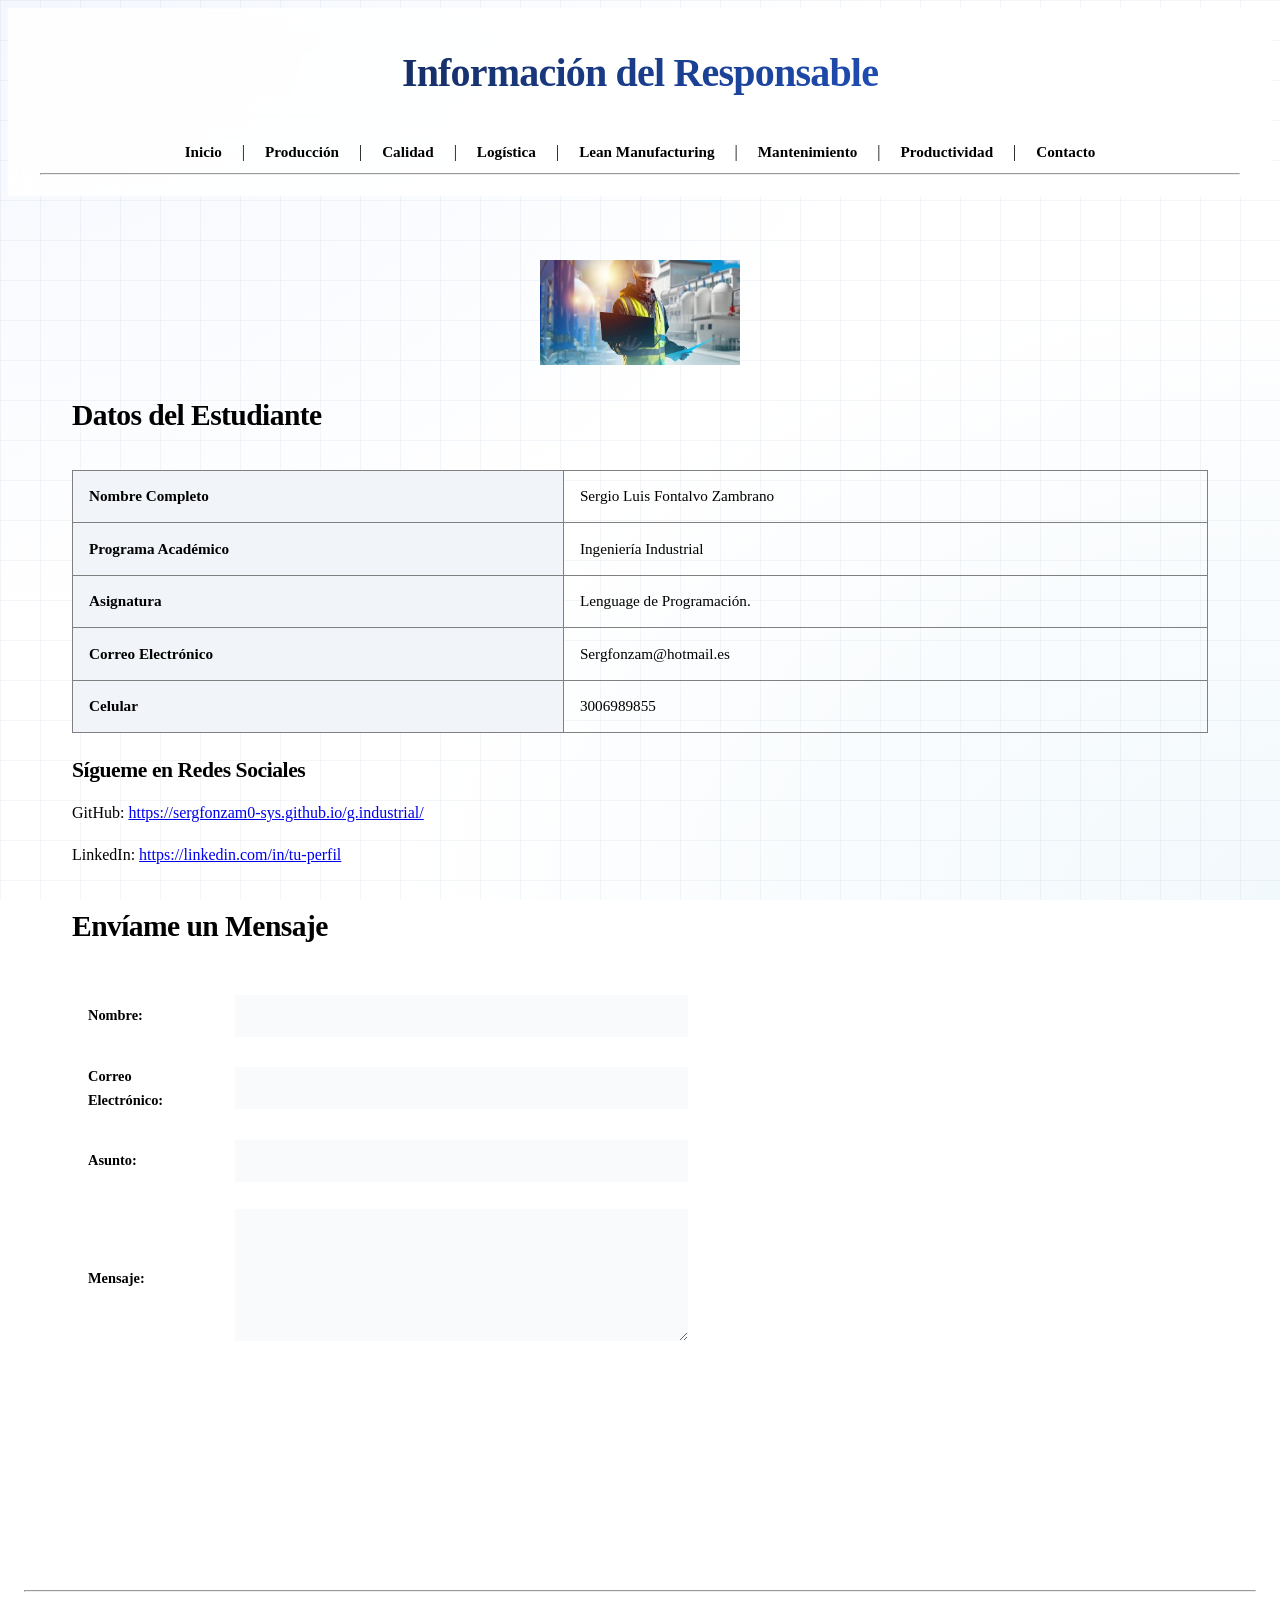
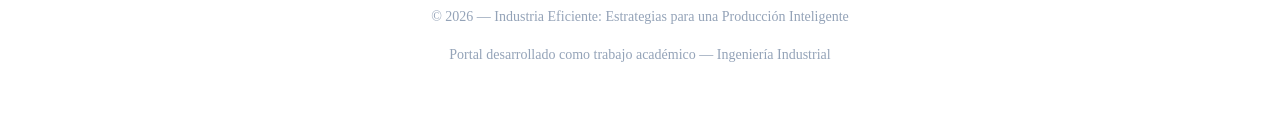
==== contacto.html @ 6571bad3 "Add files via upload" ====
<!DOCTYPE html>
<html lang="es">
<head>
    <meta charset="UTF-8">
    <meta name="viewport" content="width=device-width, initial-scale=1.0">
    <title>Contacto</title>
    <link rel="stylesheet" href="css/color.css">
</head>
<body>
    <header>
        <center><h1>Información del Responsable</h1></center>
    </header>

    <nav>
        <center>
            <a href="index.html">Inicio</a> |
            <a href="produccion.html">Producción</a> |
            <a href="calidad.html">Calidad</a> |
            <a href="logistica.html">Logística</a> |
            <a href="lean.html">Lean Manufacturing</a> |
            <a href="mantenimiento.html">Mantenimiento</a> |
            <a href="productividad.html">Productividad</a> |
            <a href="contacto.html">Contacto</a>
        </center>
        <hr>
    </nav>

    <main>
        <section>
            <center><img src="img/estudiante.jpg" alt="Foto del estudiante" width="200"></center>

            <h2>Datos del Estudiante</h2>
            <table border="1" cellpadding="8">
                <tr>
                    <th>Nombre Completo</th>
                    <td>Sergio Luis Fontalvo Zambrano</td>
                </tr>
                <tr>
                    <th>Programa Académico</th>
                    <td>Ingeniería Industrial</td>
                </tr>
                <tr>
                    <th>Asignatura</th>
                    <td>Lenguage de Programación.</td>
                </tr>
                <tr>
                    <th>Correo Electrónico</th>
                    <td>Sergfonzam@hotmail.es</td>
                </tr>
                <tr>
                    <th>Celular</th>
                    <td>3006989855</td>
                </tr>
            </table>

            <h3>Sígueme en Redes Sociales</h3>
            <p>GitHub: <a href="#">https://sergfonzam0-sys.github.io/g.industrial/</a></p>
            <p>LinkedIn: <a href="#">https://linkedin.com/in/tu-perfil</a></p>

            <h2>Envíame un Mensaje</h2>
            <form action="#" method="post">
                <table>
                    <tr>
                        <td><label for="nombre">Nombre:</label></td>
                        <td><input type="text" id="nombre" name="nombre" size="45" required></td>
                    </tr>
                    <tr>
                        <td><label for="correo">Correo Electrónico:</label></td>
                        <td><input type="email" id="correo" name="correo" size="45" required></td>
                    </tr>
                    <tr>
                        <td><label for="asunto">Asunto:</label></td>
                        <td><input type="text" id="asunto" name="asunto" size="45" required></td>
                    </tr>
                    <tr>
                        <td><label for="mensaje">Mensaje:</label></td>
                        <td><textarea id="mensaje" name="mensaje" rows="6" cols="47" required></textarea></td>
                    </tr>
                    <tr>
                        <td></td>
                        <td><input type="submit" value="Enviar Mensaje"></td>
                    </tr>
                </table>
            </form>
        </section>
    </main>

    <footer>
        <hr>
        <center>
            <p>© 2026 — Industria Eficiente: Estrategias para una Producción Inteligente</p>
            <p>Portal desarrollado como trabajo académico — Ingeniería Industrial</p>
        </center>
    </footer>
</body>
</html>
---- css/color.css ----
/* ==========================================================================
HOJA DE ESTILOS MODERNA - INGENIERÍA INDUSTRIAL & GESTIÓN DE PROCESOS
========================================================================== */

/* 1. IMPORTACIÓN DE FUENTES */
@import url('https://fonts.googleapis.com/css2?family=Inter:wght@300;400;500;600;700&family=Outfit:wght@400;500;600;700;800&display=swap');

/* 2. VARIABLES GLOBALES (PALETA INDUSTRIAL Y UX) /
:root {
/ Fuentes */
--font-heading: 'Outfit', -apple-system, BlinkMacSystemFont, sans-serif;
--font-body: 'Inter', -apple-system, BlinkMacSystemFont, sans-serif;

/* Colores Principales (Ingeniería & Calidad) /
--primary-color: #0f172a;       / Azul Noche / Industrial /
--primary-accent: #2563eb;      / Azul Ingenieril /
--secondary-accent: #0284c7;    / Azul Procesos /
--success-color: #10b981;      / Verde Calidad / Efficiency /
--warning-color: #f59e0b;      / Amarillo Mantenimiento */

/* Neutrales & Fondos */
--bg-main: #f8fafc;
--bg-card: #ffffff;
--text-primary: #1e293b;
--text-secondary: #64748b;
--text-muted: #94a3b8;
--border-color: #e2e8f0;

/* Sombras y Efectos Elevados */
--shadow-sm: 0 1px 2px 0 rgb(0 0 0 / 0.05);
--shadow-md: 0 4px 6px -1px rgb(0 0 0 / 0.1), 0 2px 4px -2px rgb(0 0 0 / 0.1);
--shadow-lg: 0 10px 15px -3px rgb(0 0 0 / 0.1), 0 4px 6px -4px rgb(0 0 0 / 0.1);
--shadow-glow: 0 0 20px rgba(37, 99, 235, 0.15);

/* Transiciones y Bordes */
--radius-sm: 6px;
--radius-md: 12px;
--radius-lg: 18px;
--transition: all 0.3s cubic-bezier(0.4, 0, 0.2, 1);
}

/* 3. RESET Y FONDOS GENERALES */

{
margin: 0;
padding: 0;
box-sizing: border-box;
}

body {
font-family: var(--font-body);
font-size: 1rem;
line-height: 1.6;
color: var(--text-primary);
/* Fondo moderno técnico con retícula sutil industrial */
background-color: var(--bg-main);
background-image:
radial-gradient(at 0% 0%, rgba(37, 99, 235, 0.05) 0px, transparent 50%),
radial-gradient(at 100% 100%, rgba(2, 132, 199, 0.05) 0px, transparent 50%),
linear-gradient(to right, rgba(226, 232, 240, 0.4) 1px, transparent 1px),
linear-gradient(to bottom, rgba(226, 232, 240, 0.4) 1px, transparent 1px);
background-size: 100% 100%, 100% 100%, 40px 40px, 40px 40px;
background-attachment: fixed;
min-height: 100vh;
}

/* 4. TIPOGRAFÍA Y ENCABEZADOS */
h1, h2, h3, h4, h5, h6 {
font-family: var(--font-heading);
color: var(--primary-color);
font-weight: 700;
line-height: 1.25;
letter-spacing: -0.02em;
}

h1 {
font-size: 2.5rem;
background: linear-gradient(135deg, #0f172a 0%, #2563eb 100%);
-webkit-background-clip: text;
-webkit-text-fill-color: transparent;
margin-bottom: 1rem;
}

h2 {
font-size: 1.85rem;
margin-bottom: 0.75rem;
position: relative;
display: inline-block;
}

h2::after {
content: '';
position: absolute;
bottom: -6px;
left: 0;
width: 40px;
height: 3px;
background-color: var(--primary-accent);
border-radius: 2px;
}

h3 {
font-size: 1.35rem;
margin-bottom: 0.5rem;
}

p {
color: var(--text-secondary);
margin-bottom: 1rem;
}

/* 5. NAVEGACIÓN Y ENCABEZADO (HEADER/NAV) */
header, nav {
background: rgba(255, 255, 255, 0.85);
backdrop-filter: blur(12px);
-webkit-backdrop-filter: blur(12px);
border-bottom: 1px solid var(--border-color);
position: sticky;
top: 0;
z-index: 1000;
padding: 0.8rem 2rem;
box-shadow: var(--shadow-sm);
}

nav ul {
display: flex;
list-style: none;
gap: 1.5rem;
align-items: center;
justify-content: center;
flex-wrap: wrap;
}

nav a {
text-decoration: none;
font-family: var(--font-heading);
font-weight: 600;
font-size: 0.95rem;
color: var(--text-primary);
padding: 0.5rem 1rem;
border-radius: var(--radius-sm);
transition: var(--transition);
}

nav a:hover, nav a.active {
color: var(--primary-accent);
background-color: rgba(37, 99, 235, 0.08);
}

/* 6. CONTENEDORES Y ESTRUCTURA */
.container, main {
max-width: 1200px;
margin: 2rem auto;
padding: 0 1.5rem;
}

section {
background: var(--bg-card);
border: 1px solid var(--border-color);
border-radius: var(--radius-md);
padding: 2rem;
margin-bottom: 2rem;
box-shadow: var(--shadow-md);
transition: var(--transition);
}

section:hover {
box-shadow: var(--shadow-lg);
}

/* 7. TARJETAS DE PROCESOS / MÓDULOS (GRID) */
.grid-container, .card-grid {
display: grid;
grid-template-columns: repeat(auto-fit, minmax(280px, 1fr));
gap: 1.5rem;
margin-top: 1.5rem;
}

.card {
background: var(--bg-card);
border: 1px solid var(--border-color);
border-radius: var(--radius-md);
overflow: hidden;
transition: var(--transition);
display: flex;
flex-direction: column;
}

.card:hover {
transform: translateY(-5px);
border-color: var(--primary-accent);
box-shadow: var(--shadow-glow);
}

.card img {
width: 100%;
height: 180px;
object-fit: cover;
border-bottom: 1px solid var(--border-color);
}

.card-content {
padding: 1.25rem;
flex-grow: 1;
}

/* 8. BOTONES Y ACCIONES */
.btn, button, input[type="submit"] {
display: inline-flex;
align-items: center;
justify-content: center;
font-family: var(--font-heading);
font-weight: 600;
font-size: 0.95rem;
color: #ffffff;
background-color: var(--primary-accent);
border: none;
padding: 0.75rem 1.5rem;
border-radius: var(--radius-sm);
cursor: pointer;
text-decoration: none;
box-shadow: var(--shadow-sm);
transition: var(--transition);
}

.btn:hover, button:hover, input[type="submit"]:hover {
background-color: #1d4ed8;
box-shadow: var(--shadow-md);
transform: translateY(-1px);
}

/* 9. FORMULARIOS (CONTACTO / DATOS DE PROCESOS) */
form {
display: flex;
flex-direction: column;
gap: 1.25rem;
max-width: 600px;
}

label {
font-weight: 600;
font-size: 0.9rem;
color: var(--primary-color);
margin-bottom: 0.25rem;
}

input[type="text"],
input[type="email"],
textarea,
select {
width: 100%;
padding: 0.75rem 1rem;
font-family: var(--font-body);
font-size: 0.95rem;
border: 1px solid var(--border-color);
border-radius: var(--radius-sm);
background-color: #f8fafc;
transition: var(--transition);
}

input:focus, textarea:focus, select:focus {
outline: none;
border-color: var(--primary-accent);
background-color: #ffffff;
box-shadow: 0 0 0 3px rgba(37, 99, 235, 0.15);
}

/* 10. TABLAS Y DATOS TÉCNICOS */
table {
width: 100%;
border-collapse: collapse;
margin: 1.5rem 0;
font-size: 0.95rem;
}

th, td {
padding: 0.85rem 1rem;
text-align: left;
border-bottom: 1px solid var(--border-color);
}

th {
background-color: #f1f5f9;
color: var(--primary-color);
font-family: var(--font-heading);
font-weight: 600;
}

tr:hover {
background-color: rgba(37, 99, 235, 0.02);
}

/* 11. PIE DE PÁGINA (FOOTER) */
footer {
text-align: center;
padding: 2rem 1rem;
margin-top: 4rem;
background-color: var(--primary-color);
color: #94a3b8;
font-size: 0.875rem;
border-top: 3px solid var(--primary-accent);
}

footer p {
color: #94a3b8;
}

/* 12. RESPONSIVIDAD (MEDIA QUERIES) */
@media (max-width: 768px) {
h1 {
font-size: 2rem;
}

h2 {
font-size: 1.5rem;
}

nav ul {
flex-direction: column;
gap: 0.5rem;
}

section {
padding: 1.25rem;
}
}
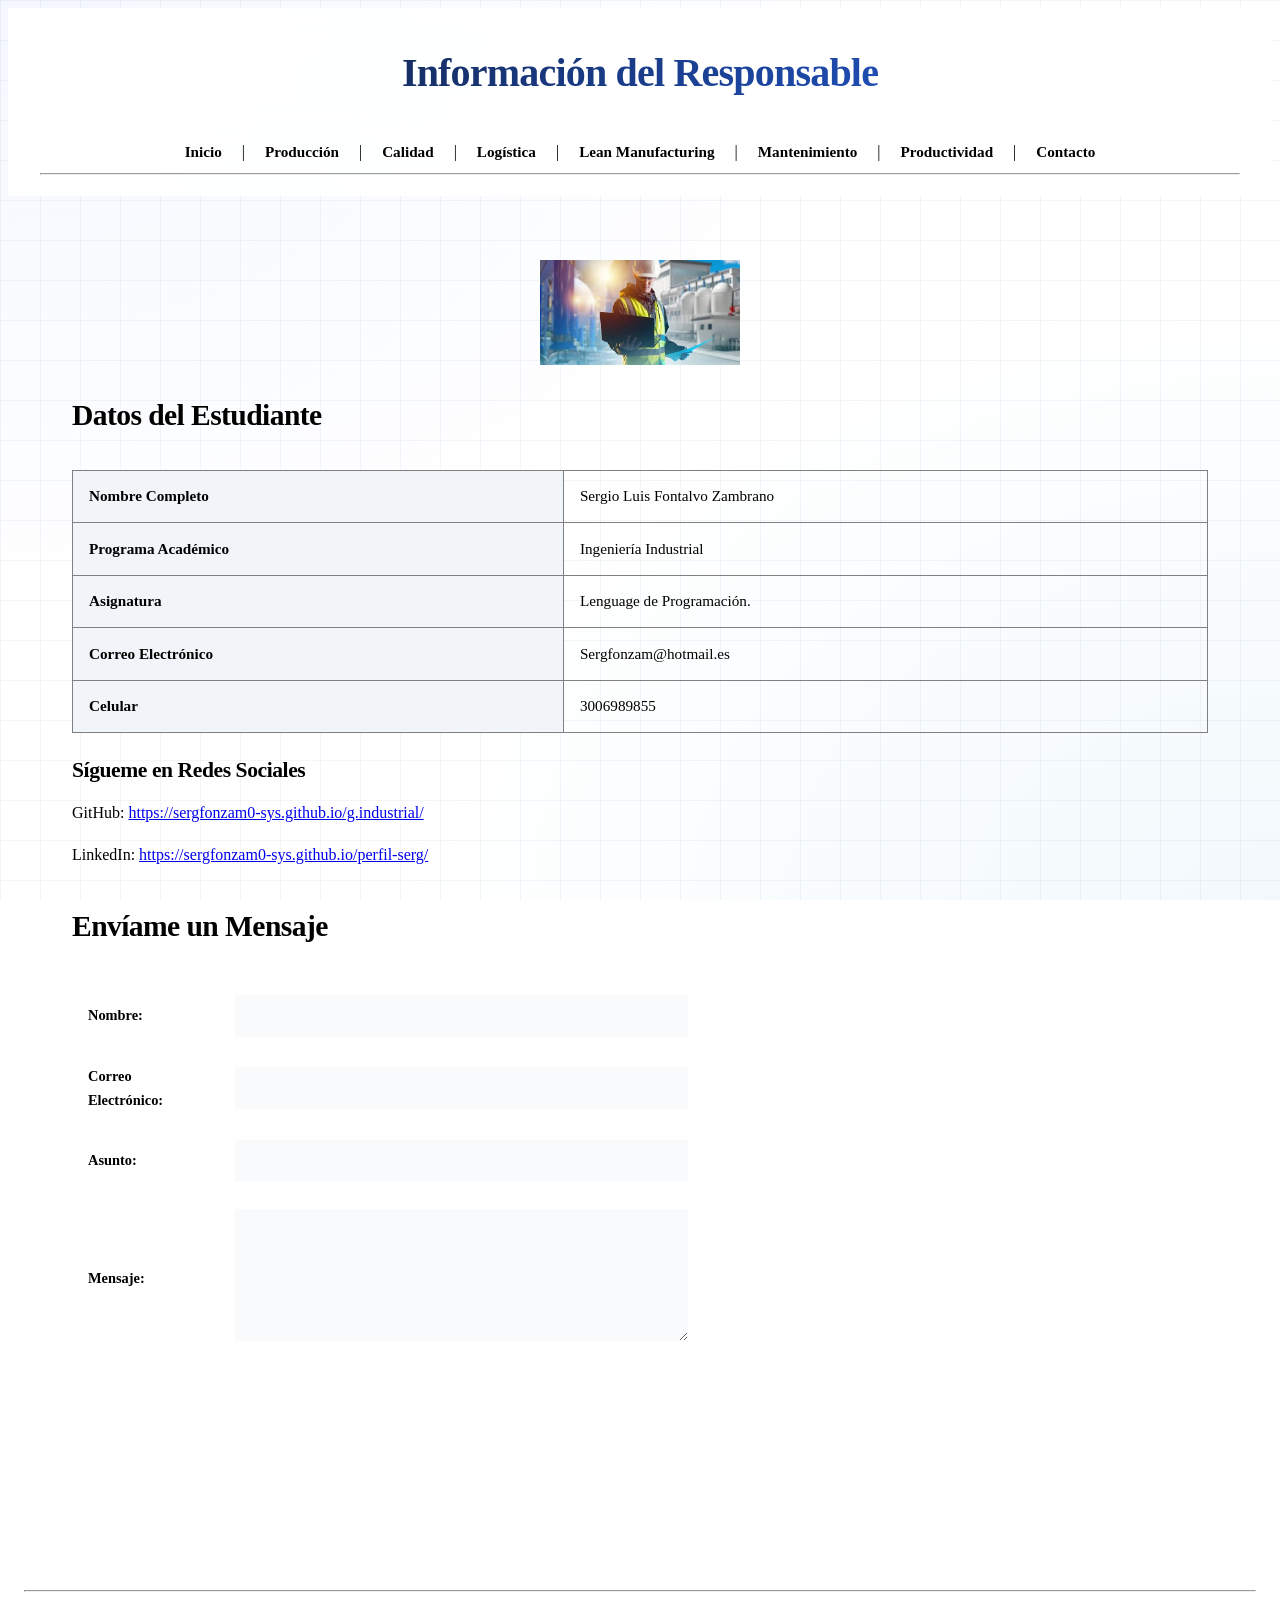
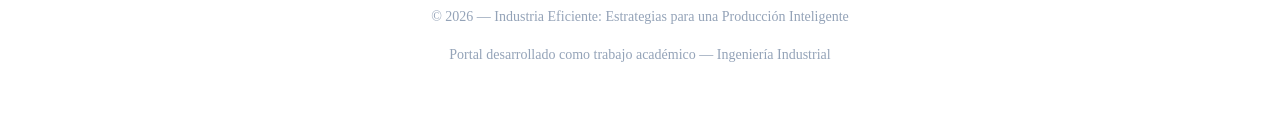
==== commit 1f2fb35a: "Fix HTML encoding issues in contacto.html perfil" ====
--- a/contacto.html
+++ b/contacto.html
@@ -55,7 +55,7 @@
 
             <h3>Sígueme en Redes Sociales</h3>
             <p>GitHub: <a href="#">https://sergfonzam0-sys.github.io/g.industrial/</a></p>
-            <p>LinkedIn: <a href="#">https://linkedin.com/in/tu-perfil</a></p>
+            <p>LinkedIn: <a href="#">https://sergfonzam0-sys.github.io/perfil-serg/</a></p>
 
             <h2>Envíame un Mensaje</h2>
             <form action="#" method="post">
@@ -93,4 +93,4 @@
         </center>
     </footer>
 </body>
-</html>+</html>
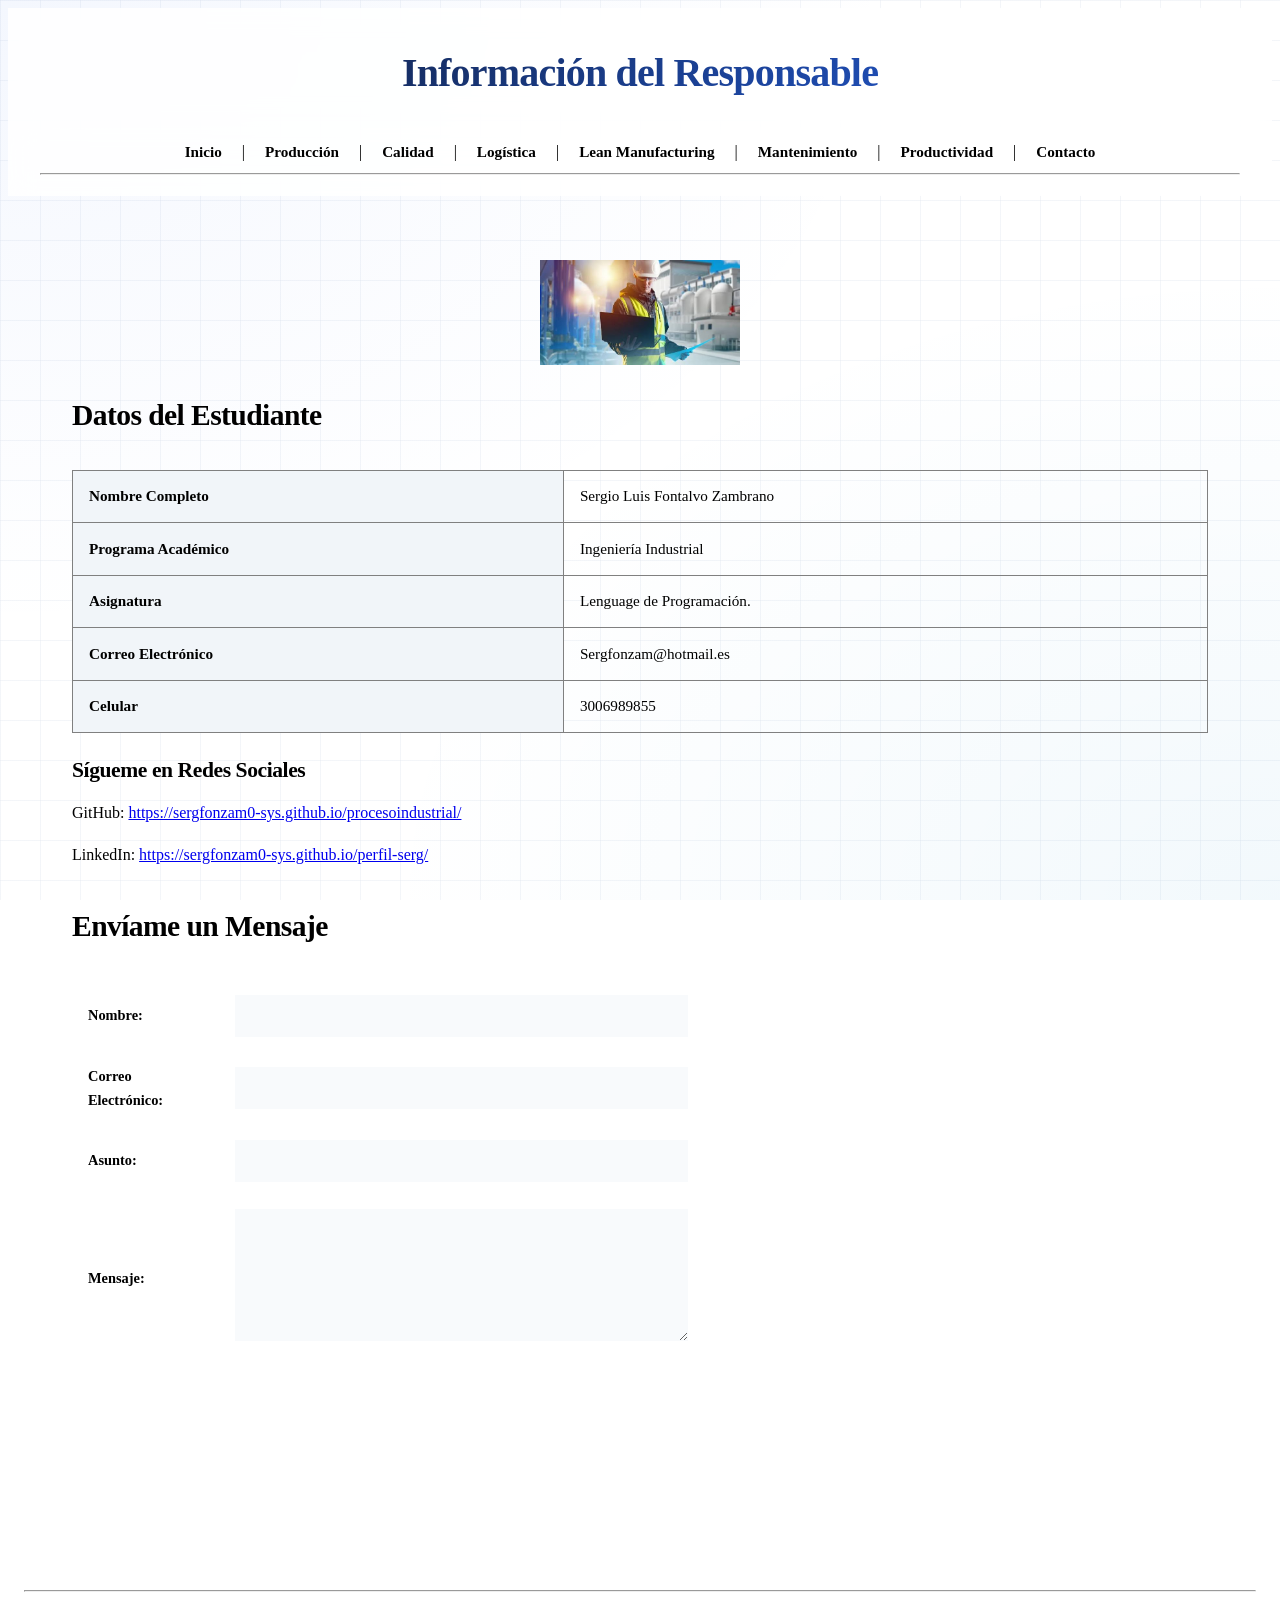
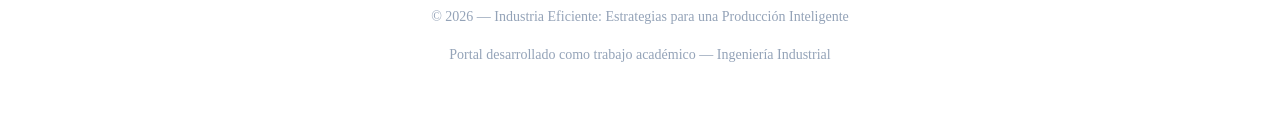
==== commit 356d74d3: "Fix HTML encoding issues in contacto.html link" ====
--- a/contacto.html
+++ b/contacto.html
@@ -54,7 +54,7 @@
             </table>
 
             <h3>Sígueme en Redes Sociales</h3>
-            <p>GitHub: <a href="#">https://sergfonzam0-sys.github.io/g.industrial/</a></p>
+            <p>GitHub: <a href="#">https://sergfonzam0-sys.github.io/procesoindustrial/</a></p>
             <p>LinkedIn: <a href="#">https://sergfonzam0-sys.github.io/perfil-serg/</a></p>
 
             <h2>Envíame un Mensaje</h2>
